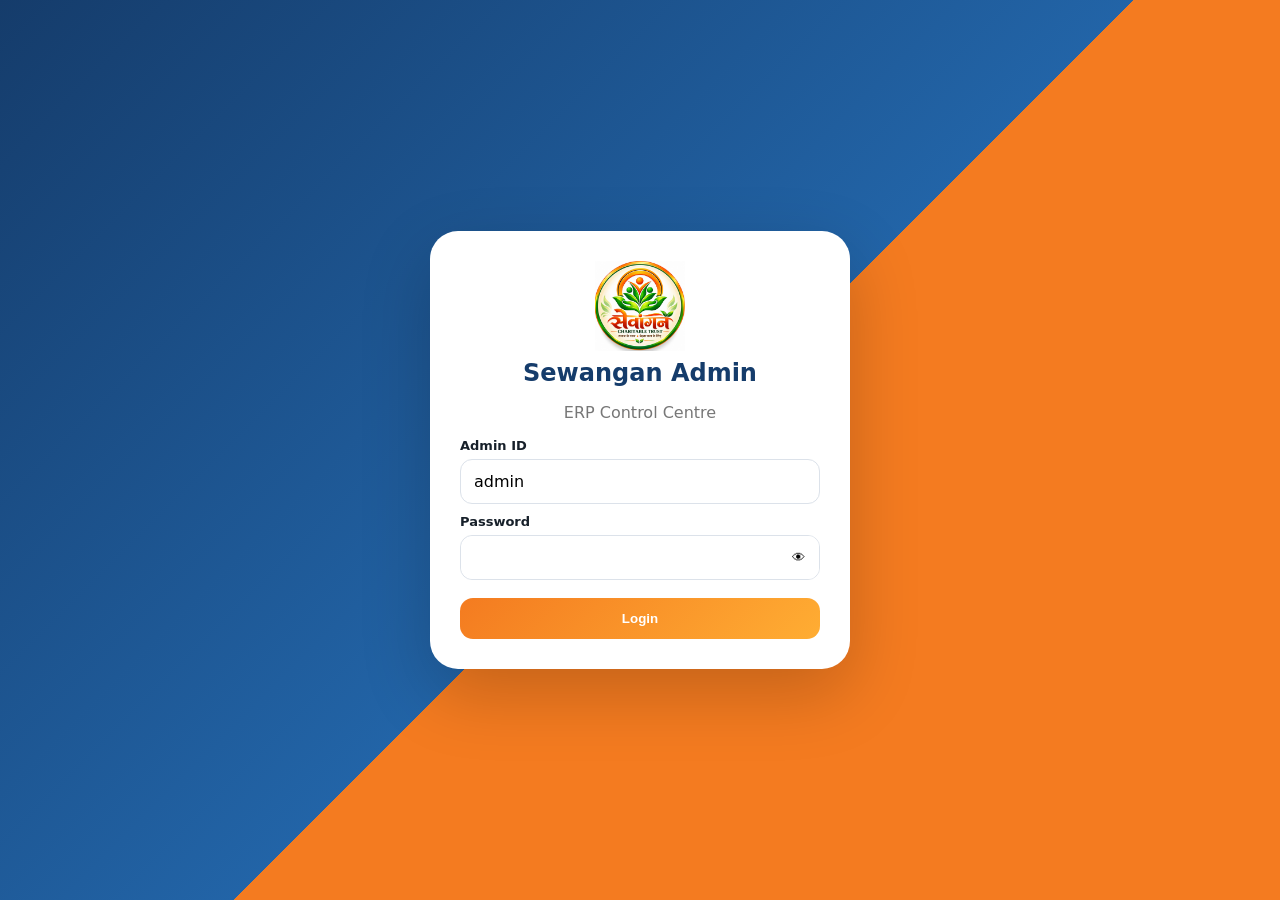
==== module.html @ ba18327b "Add files via upload" ====
<!doctype html><html><head><meta charset="utf-8"><meta name="viewport" content="width=device-width,initial-scale=1,viewport-fit=cover"><meta name="theme-color" content="#143c6b"><title>Sewangan Admin</title><link rel="stylesheet" href="style.css"></head><body><div id="toast"></div><header><div class="brand"><img src="logo.png"><div><b>Sewangan Admin</b><small>Control Centre</small></div></div><div><button class="icon-btn" id="bell">🔔<span id="bellCount"></span></button><button class="icon-btn" id="logout">↪</button></div></header><main class="module-main"><form id="searchForm" class="search"><span>⌕</span><input id="search" autocomplete="off" placeholder="Search only when you press Search"><button>Search</button></form><section id="workspace" class="workspace fullscreen-work"></section></main><script src="config.js"></script><script src="admin.js"></script></body></html>
---- style.css ----
*{box-sizing:border-box}body{margin:0;font-family:Inter,system-ui,Segoe UI,Arial;background:#f4f6fa;color:#17202a}.hidden{display:none!important}.login-page{min-height:100vh;display:grid;place-items:center;background:linear-gradient(135deg,#153c6b,#2264a7 52%,#f47b20 52%);padding:24px}.login-card{width:min(420px,100%);background:#fff;border-radius:28px;padding:30px;box-shadow:0 24px 70px #0003}.login-card img{width:90px;height:90px;object-fit:contain;display:block;margin:auto}.login-card h1{text-align:center;margin:8px 0;color:#153c6b}.login-card p{text-align:center;color:#777}label{display:block;font-size:13px;font-weight:750;margin:10px 0 6px}input,select,textarea{width:100%;padding:12px 13px;border:1px solid #dce2ea;border-radius:12px;font:inherit;background:#fff}.pass{display:flex;border:1px solid #dce2ea;border-radius:12px;overflow:hidden}.pass input{border:0}.pass button{border:0;background:#fff;padding:0 14px}.primary{border:0;border-radius:13px;background:linear-gradient(135deg,#f47b20,#ffad33);color:#fff;font-weight:800;padding:13px 16px;width:100%;margin-top:18px}.primary-inline{background:#143c6b!important;color:#fff!important}header{height:68px;background:#123a68;color:#fff;display:flex;justify-content:space-between;align-items:center;padding:8px max(18px,calc((100% - 1280px)/2));position:sticky;top:0;z-index:20}.brand{display:flex;gap:10px;align-items:center}.brand img{width:44px;height:44px;object-fit:contain;background:#fff;border-radius:10px}.brand small{display:block;opacity:.75}.icon-btn{border:0;background:#ffffff1c;color:#fff;width:42px;height:42px;border-radius:12px;font-size:18px;position:relative}.icon-btn span{position:absolute;background:#e53935;border-radius:20px;font-size:10px;padding:2px 5px;right:-2px;top:-2px}main{max-width:1280px;margin:auto;padding:18px}.search{background:#fff;border-radius:15px;padding:4px 7px 4px 12px;display:flex;align-items:center;gap:8px;box-shadow:0 4px 16px #0000000b}.search input{border:0;outline:0}.search button{border:0;background:#143c6b;color:#fff;border-radius:11px;padding:10px 16px;font-weight:750}.stats{display:grid;grid-template-columns:repeat(6,1fr);gap:10px;margin:16px 0}.stat{background:#fff;border-radius:16px;padding:15px;box-shadow:0 5px 18px #0001}.stat b{font-size:23px;display:block;color:#143c6b}.stat small{color:#777}.modules{display:grid;grid-template-columns:repeat(2,minmax(0,1fr));gap:14px}.module{border:0;border-radius:20px;padding:20px;color:#fff;text-align:left;height:126px;box-shadow:0 8px 24px #0001;transition:.18s transform,.18s box-shadow}.module:hover{transform:translateY(-2px);box-shadow:0 12px 30px #0002}.module i{font-style:normal;font-size:28px}.module b{display:block;font-size:17px;margin:10px 0 4px}.module small{opacity:.9}.receipt-module{grid-column:1/-1;height:138px;background:linear-gradient(135deg,#087a50,#2ec983)!important}.module:nth-child(2){background:linear-gradient(135deg,#2458a6,#4a83dc)}.module:nth-child(3){background:linear-gradient(135deg,#f06a26,#ff9c48)}.module:nth-child(4){background:linear-gradient(135deg,#7a43d1,#a874ee)}.module:nth-child(5){background:linear-gradient(135deg,#d94d6a,#f17a91)}.module:nth-child(6){background:linear-gradient(135deg,#008ca8,#37b8cf)}.module:nth-child(7){background:linear-gradient(135deg,#5c6470,#89919b)}.module:nth-child(8){background:linear-gradient(135deg,#be7a00,#e6a52e)}.module:nth-child(9){background:linear-gradient(135deg,#3b7046,#6aa575)}.module-main{max-width:none;padding:16px max(16px,calc((100% - 1500px)/2))}.workspace{background:#fff;border-radius:20px;padding:22px;margin-top:14px;box-shadow:0 6px 24px #0001}.fullscreen-work{min-height:calc(100vh - 120px)}.work-head{display:flex;justify-content:space-between;align-items:flex-start;gap:10px;border-bottom:1px solid #edf0f4;margin-bottom:16px;padding-bottom:12px}.work-head h2{margin:8px 0 0}.back{border:0;background:#eef3f8;color:#143c6b;border-radius:10px;padding:8px 11px;font-weight:750}.toolbar,.actions{display:flex;gap:8px;flex-wrap:wrap}.toolbar{margin-bottom:15px}.toolbar button,.actions button,.btn{border:0;border-radius:10px;padding:9px 11px;background:#eef2f6;color:#17202a;font-weight:700;text-decoration:none;display:inline-block}.cards{display:grid;grid-template-columns:repeat(auto-fill,minmax(300px,1fr));gap:12px;margin-top:14px}.card,.profile-card{border:1px solid #e8edf3;border-radius:17px;padding:16px;background:#fff;box-shadow:0 4px 15px #00000008}.card h4{margin:0 0 7px}.card h4 span{font-size:11px;color:#777;font-weight:500}.card small{color:#777;display:block;margin:7px 0}.donation-card{border-left:4px solid #25a66d}.approve{background:#e4f8ee!important;color:#087b4b!important}.reject{background:#ffe8e8!important;color:#a12626!important}.wa{background:#25D366!important;color:#fff!important}.email{background:#2867b2!important;color:#fff!important}.form-grid{display:grid;grid-template-columns:1fr 1fr;gap:12px}.form-grid .wide{grid-column:1/-1}.empty,.loader{padding:30px;text-align:center;color:#6f7883;background:#f8fafc;border-radius:15px}.badge,.status{display:inline-block;background:#e8f7ef;color:#087b4b;border-radius:999px;padding:4px 9px;font-size:12px}.activity-img{width:100%;max-height:260px;object-fit:cover;border-radius:12px;margin:8px 0}.publish-grid{display:grid;grid-template-columns:1fr 1fr;gap:14px}.facebook-wrap iframe{width:100%;height:700px;border:0;overflow:hidden}.report-stats{grid-template-columns:repeat(auto-fit,minmax(180px,1fr))}#toast{position:fixed;top:78px;left:50%;transform:translateX(-50%);z-index:99;background:#222;color:#fff;padding:10px 15px;border-radius:10px;display:none}@media(max-width:800px){.stats{grid-template-columns:repeat(2,1fr)}.form-grid,.publish-grid{grid-template-columns:1fr}.form-grid .wide{grid-column:auto}.cards{grid-template-columns:1fr}}@media(max-width:520px){main{padding:12px}.module{height:116px;padding:14px}.receipt-module{height:126px}.module b{font-size:14px}.module small{font-size:11px}.toolbar button{flex:1 1 auto}.workspace{padding:14px;border-radius:15px}.search button{padding:9px 11px}}
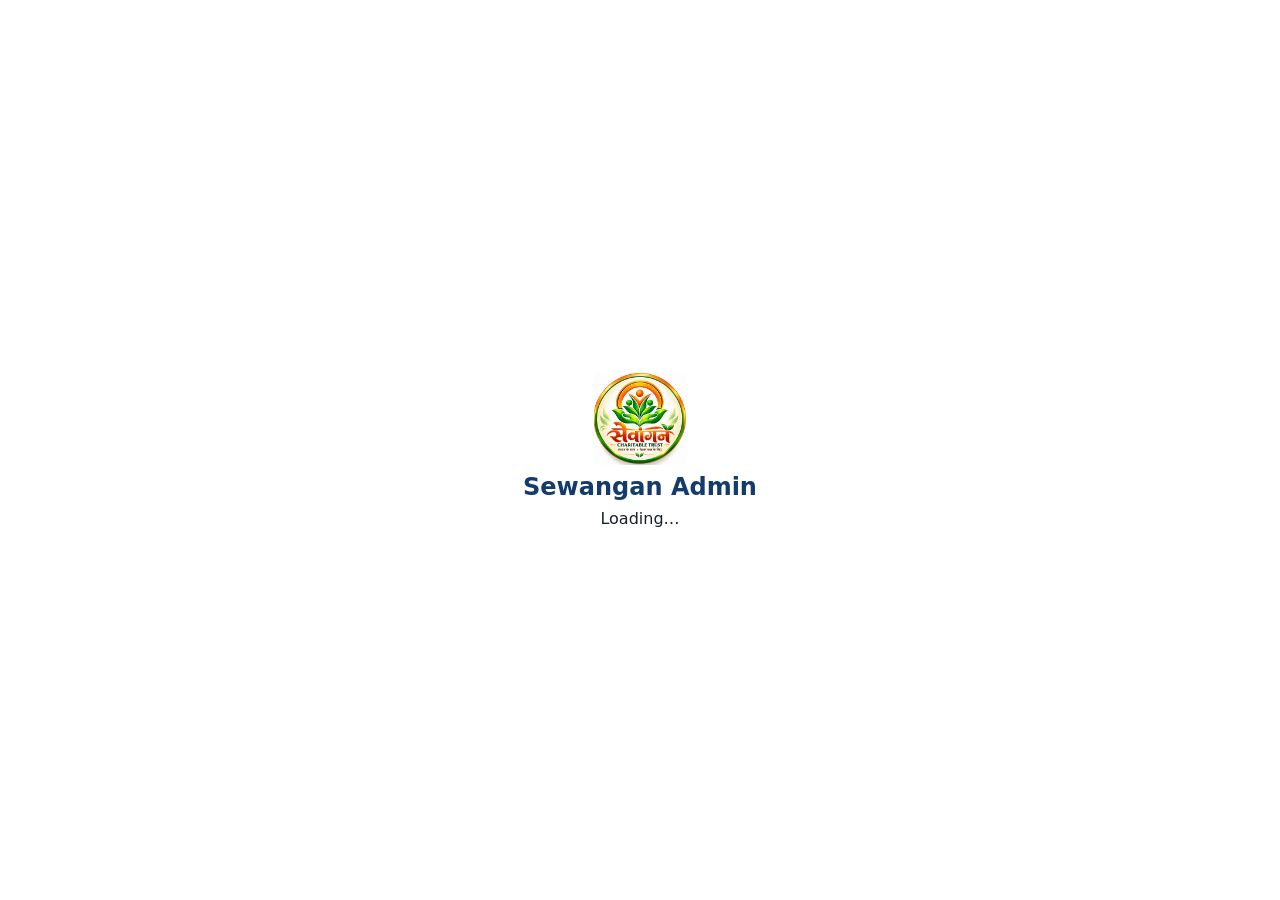
==== commit e09e2f7f: "Add files via upload" ====
--- a/module.html
+++ b/module.html
@@ -1 +1 @@
-<!doctype html><html><head><meta charset="utf-8"><meta name="viewport" content="width=device-width,initial-scale=1,viewport-fit=cover"><meta name="theme-color" content="#143c6b"><title>Sewangan Admin</title><link rel="stylesheet" href="style.css"></head><body><div id="toast"></div><header><div class="brand"><img src="logo.png"><div><b>Sewangan Admin</b><small>Control Centre</small></div></div><div><button class="icon-btn" id="bell">🔔<span id="bellCount"></span></button><button class="icon-btn" id="logout">↪</button></div></header><main class="module-main"><form id="searchForm" class="search"><span>⌕</span><input id="search" autocomplete="off" placeholder="Search only when you press Search"><button>Search</button></form><section id="workspace" class="workspace fullscreen-work"></section></main><script src="config.js"></script><script src="admin.js"></script></body></html>
+<!doctype html><html><head><meta charset="utf-8"><meta name="viewport" content="width=device-width,initial-scale=1,viewport-fit=cover"><meta name="theme-color" content="#143c6b"><title>Sewangan Admin</title><link rel="stylesheet" href="style.css"></head><body><div id="toast"></div><header><a class="brand" href="index.html"><img src="logo.png"><div><b>Sewangan Admin</b><small>Control Centre</small></div></a><div><button class="icon-btn" id="bell">🔔<span id="bellCount"></span></button><button class="icon-btn" id="logout">↪</button></div></header><main class="module-main"><form id="searchForm" class="search"><span>⌕</span><input id="search" autocomplete="off" placeholder="Search only when you press Search"><button>Search</button></form><section id="workspace" class="workspace fullscreen-work"></section></main><script src="config.js"></script><script src="admin.js"></script></body></html>
--- a/style.css
+++ b/style.css
@@ -1 +1,2 @@
 *{box-sizing:border-box}body{margin:0;font-family:Inter,system-ui,Segoe UI,Arial;background:#f4f6fa;color:#17202a}.hidden{display:none!important}.login-page{min-height:100vh;display:grid;place-items:center;background:linear-gradient(135deg,#153c6b,#2264a7 52%,#f47b20 52%);padding:24px}.login-card{width:min(420px,100%);background:#fff;border-radius:28px;padding:30px;box-shadow:0 24px 70px #0003}.login-card img{width:90px;height:90px;object-fit:contain;display:block;margin:auto}.login-card h1{text-align:center;margin:8px 0;color:#153c6b}.login-card p{text-align:center;color:#777}label{display:block;font-size:13px;font-weight:750;margin:10px 0 6px}input,select,textarea{width:100%;padding:12px 13px;border:1px solid #dce2ea;border-radius:12px;font:inherit;background:#fff}.pass{display:flex;border:1px solid #dce2ea;border-radius:12px;overflow:hidden}.pass input{border:0}.pass button{border:0;background:#fff;padding:0 14px}.primary{border:0;border-radius:13px;background:linear-gradient(135deg,#f47b20,#ffad33);color:#fff;font-weight:800;padding:13px 16px;width:100%;margin-top:18px}.primary-inline{background:#143c6b!important;color:#fff!important}header{height:68px;background:#123a68;color:#fff;display:flex;justify-content:space-between;align-items:center;padding:8px max(18px,calc((100% - 1280px)/2));position:sticky;top:0;z-index:20}.brand{display:flex;gap:10px;align-items:center}.brand img{width:44px;height:44px;object-fit:contain;background:#fff;border-radius:10px}.brand small{display:block;opacity:.75}.icon-btn{border:0;background:#ffffff1c;color:#fff;width:42px;height:42px;border-radius:12px;font-size:18px;position:relative}.icon-btn span{position:absolute;background:#e53935;border-radius:20px;font-size:10px;padding:2px 5px;right:-2px;top:-2px}main{max-width:1280px;margin:auto;padding:18px}.search{background:#fff;border-radius:15px;padding:4px 7px 4px 12px;display:flex;align-items:center;gap:8px;box-shadow:0 4px 16px #0000000b}.search input{border:0;outline:0}.search button{border:0;background:#143c6b;color:#fff;border-radius:11px;padding:10px 16px;font-weight:750}.stats{display:grid;grid-template-columns:repeat(6,1fr);gap:10px;margin:16px 0}.stat{background:#fff;border-radius:16px;padding:15px;box-shadow:0 5px 18px #0001}.stat b{font-size:23px;display:block;color:#143c6b}.stat small{color:#777}.modules{display:grid;grid-template-columns:repeat(2,minmax(0,1fr));gap:14px}.module{border:0;border-radius:20px;padding:20px;color:#fff;text-align:left;height:126px;box-shadow:0 8px 24px #0001;transition:.18s transform,.18s box-shadow}.module:hover{transform:translateY(-2px);box-shadow:0 12px 30px #0002}.module i{font-style:normal;font-size:28px}.module b{display:block;font-size:17px;margin:10px 0 4px}.module small{opacity:.9}.receipt-module{grid-column:1/-1;height:138px;background:linear-gradient(135deg,#087a50,#2ec983)!important}.module:nth-child(2){background:linear-gradient(135deg,#2458a6,#4a83dc)}.module:nth-child(3){background:linear-gradient(135deg,#f06a26,#ff9c48)}.module:nth-child(4){background:linear-gradient(135deg,#7a43d1,#a874ee)}.module:nth-child(5){background:linear-gradient(135deg,#d94d6a,#f17a91)}.module:nth-child(6){background:linear-gradient(135deg,#008ca8,#37b8cf)}.module:nth-child(7){background:linear-gradient(135deg,#5c6470,#89919b)}.module:nth-child(8){background:linear-gradient(135deg,#be7a00,#e6a52e)}.module:nth-child(9){background:linear-gradient(135deg,#3b7046,#6aa575)}.module-main{max-width:none;padding:16px max(16px,calc((100% - 1500px)/2))}.workspace{background:#fff;border-radius:20px;padding:22px;margin-top:14px;box-shadow:0 6px 24px #0001}.fullscreen-work{min-height:calc(100vh - 120px)}.work-head{display:flex;justify-content:space-between;align-items:flex-start;gap:10px;border-bottom:1px solid #edf0f4;margin-bottom:16px;padding-bottom:12px}.work-head h2{margin:8px 0 0}.back{border:0;background:#eef3f8;color:#143c6b;border-radius:10px;padding:8px 11px;font-weight:750}.toolbar,.actions{display:flex;gap:8px;flex-wrap:wrap}.toolbar{margin-bottom:15px}.toolbar button,.actions button,.btn{border:0;border-radius:10px;padding:9px 11px;background:#eef2f6;color:#17202a;font-weight:700;text-decoration:none;display:inline-block}.cards{display:grid;grid-template-columns:repeat(auto-fill,minmax(300px,1fr));gap:12px;margin-top:14px}.card,.profile-card{border:1px solid #e8edf3;border-radius:17px;padding:16px;background:#fff;box-shadow:0 4px 15px #00000008}.card h4{margin:0 0 7px}.card h4 span{font-size:11px;color:#777;font-weight:500}.card small{color:#777;display:block;margin:7px 0}.donation-card{border-left:4px solid #25a66d}.approve{background:#e4f8ee!important;color:#087b4b!important}.reject{background:#ffe8e8!important;color:#a12626!important}.wa{background:#25D366!important;color:#fff!important}.email{background:#2867b2!important;color:#fff!important}.form-grid{display:grid;grid-template-columns:1fr 1fr;gap:12px}.form-grid .wide{grid-column:1/-1}.empty,.loader{padding:30px;text-align:center;color:#6f7883;background:#f8fafc;border-radius:15px}.badge,.status{display:inline-block;background:#e8f7ef;color:#087b4b;border-radius:999px;padding:4px 9px;font-size:12px}.activity-img{width:100%;max-height:260px;object-fit:cover;border-radius:12px;margin:8px 0}.publish-grid{display:grid;grid-template-columns:1fr 1fr;gap:14px}.facebook-wrap iframe{width:100%;height:700px;border:0;overflow:hidden}.report-stats{grid-template-columns:repeat(auto-fit,minmax(180px,1fr))}#toast{position:fixed;top:78px;left:50%;transform:translateX(-50%);z-index:99;background:#222;color:#fff;padding:10px 15px;border-radius:10px;display:none}@media(max-width:800px){.stats{grid-template-columns:repeat(2,1fr)}.form-grid,.publish-grid{grid-template-columns:1fr}.form-grid .wide{grid-column:auto}.cards{grid-template-columns:1fr}}@media(max-width:520px){main{padding:12px}.module{height:116px;padding:14px}.receipt-module{height:126px}.module b{font-size:14px}.module small{font-size:11px}.toolbar button{flex:1 1 auto}.workspace{padding:14px;border-radius:15px}.search button{padding:9px 11px}}
+.splash{position:fixed;inset:0;z-index:200;background:#fff;display:grid;place-items:center;align-content:center;gap:8px}.splash img{width:92px;height:92px;object-fit:contain}.splash b{font-size:24px;color:#143c6b}.brand{text-decoration:none}
